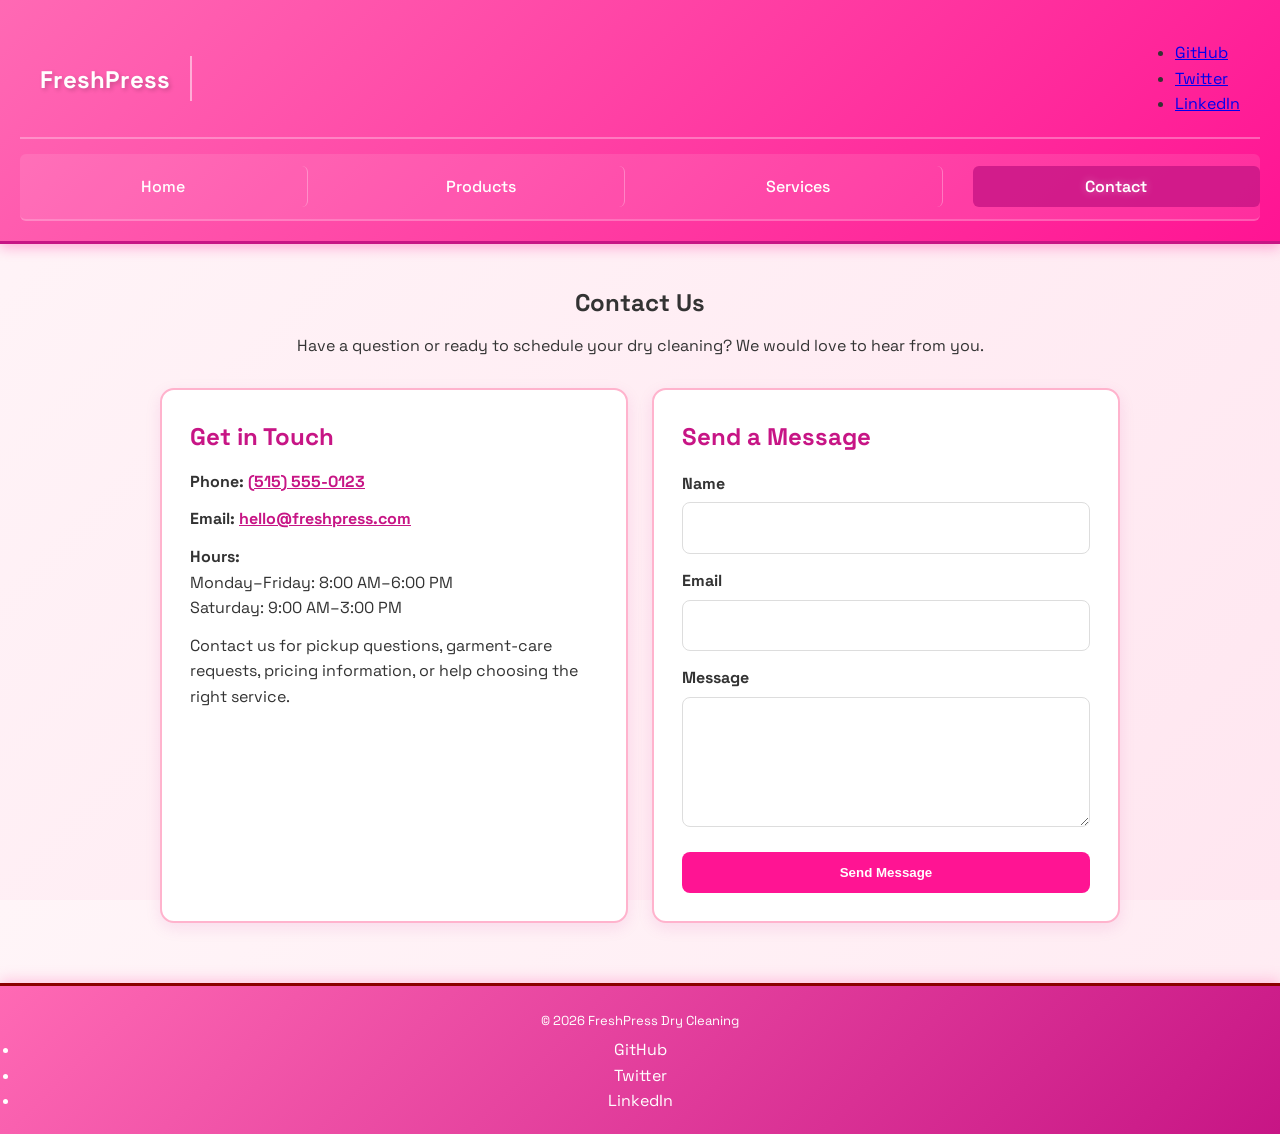
==== contact.html @ e552d2bc "Create Contact Us page" ====
<!DOCTYPE html>
<html lang="en">
<head>
  <meta charset="UTF-8" />
  <meta name="viewport" content="width=device-width, initial-scale=1.0" />
  <title>Contact Us | FreshPress Dry Cleaning</title>
  <meta name="description" content="Contact FreshPress Dry Cleaning for questions, service requests, and pickup scheduling." />
  <link rel="preconnect" href="https://fonts.googleapis.com">
  <link rel="preconnect" href="https://fonts.gstatic.com" crossorigin>
  <link href="https://fonts.googleapis.com/css2?family=Space+Grotesk:wght@400;500;700&display=swap" rel="stylesheet">
  <link rel="stylesheet" href="styles.css" />
  <style>
    .contact-page { max-width: 1000px; margin: 0 auto; padding: 40px 20px 60px; }
    .contact-intro { text-align: center; margin-bottom: 30px; }
    .contact-intro h1 { margin-bottom: 10px; }
    .contact-grid { display: grid; grid-template-columns: 1fr 1fr; gap: 24px; }
    .contact-card { background: #fff; border: 2px solid #ffb3cd; border-radius: 14px; padding: 28px; box-shadow: 0 5px 16px rgba(199,21,133,.10); }
    .contact-card h2 { margin-top: 0; color: #c71585; }
    .contact-card label { display: block; font-weight: 700; margin: 14px 0 6px; }
    .contact-card input, .contact-card textarea { width: 100%; box-sizing: border-box; padding: 12px; border: 1px solid #ddd; border-radius: 8px; font: inherit; }
    .contact-card textarea { min-height: 130px; resize: vertical; }
    .contact-card button { margin-top: 18px; width: 100%; padding: 13px; border: 0; border-radius: 8px; background: #ff1493; color: #fff; font-weight: 700; cursor: pointer; }
    .contact-details p { margin: 12px 0; }
    .contact-details a { color: #c71585; font-weight: 700; }
    @media (max-width: 700px) { .contact-grid { grid-template-columns: 1fr; } }
  </style>
</head>
<body>
  <div class="site-wrapper">
    <header class="site-header">
      <div class="header-top">
        <div class="logo"><a href="index.html">FreshPress</a></div>
        <div class="social-links"></div>
      </div>
      <button class="nav-toggle" aria-expanded="false" aria-controls="primary-nav">Menu</button>
      <nav class="primary-nav" id="primary-nav" aria-label="Primary"></nav>
    </header>

    <main class="contact-page">
      <section class="contact-intro">
        <h1>Contact Us</h1>
        <p>Have a question or ready to schedule your dry cleaning? We would love to hear from you.</p>
      </section>

      <div class="contact-grid">
        <section class="contact-card contact-details">
          <h2>Get in Touch</h2>
          <p><strong>Phone:</strong> <a href="tel:+15155550123">(515) 555-0123</a></p>
          <p><strong>Email:</strong> <a href="mailto:hello@freshpress.com">hello@freshpress.com</a></p>
          <p><strong>Hours:</strong><br>Monday–Friday: 8:00 AM–6:00 PM<br>Saturday: 9:00 AM–3:00 PM</p>
          <p>Contact us for pickup questions, garment-care requests, pricing information, or help choosing the right service.</p>
        </section>

        <section class="contact-card">
          <h2>Send a Message</h2>
          <form action="mailto:hello@freshpress.com" method="post" enctype="text/plain">
            <label for="name">Name</label>
            <input id="name" name="Name" type="text" required>

            <label for="email">Email</label>
            <input id="email" name="Email" type="email" required>

            <label for="message">Message</label>
            <textarea id="message" name="Message" required></textarea>

            <button type="submit">Send Message</button>
          </form>
        </section>
      </div>
    </main>

    <footer class="site-footer">
      <p>&copy; <span id="year"></span> FreshPress Dry Cleaning</p>
      <div class="social-links"></div>
    </footer>
  </div>

  <script src="nav.js" defer></script>
  <script>document.getElementById("year").textContent = new Date().getFullYear();</script>
</body>
</html>
---- styles.css ----
/* ==========================================================================
   styles.css — Complete styling with PINK THEME for the layout diagram
   ========================================================================== */

* {
    margin: 0;
    padding: 0;
    box-sizing: border-box;
}

html, body {
    height: 100%;
    font-family: -apple-system, BlinkMacSystemFont, 'Segoe UI', Roboto, Oxygen, Ubuntu, Cantarell, 'Space Grotesk', sans-serif;
    line-height: 1.6;
    color: #333;
}

body {
    display: flex;
    flex-direction: column;
    background: linear-gradient(135deg, #fff5f8 0%, #ffe6f0 100%);
    min-height: 100vh;
}

/* ==========================================================================
   HEADER SECTION (Logo + Infographic + Navigation)
   ========================================================================== */

.header {
    background: linear-gradient(135deg, #ff69b4 0%, #ff1493 100%);
    border-bottom: 3px solid #c71585;
    box-shadow: 0 4px 12px rgba(255, 20, 147, 0.3);
}

.header-top {
    display: grid;
    grid-template-columns: 200px 1fr;
    gap: 20px;
    padding: 20px;
    border-bottom: 2px solid rgba(255, 255, 255, 0.3);
    align-items: center;
}

.logo {
    font-size: 28px;
    font-weight: 700;
    text-align: center;
    color: #fff;
    border-right: 2px solid rgba(255, 255, 255, 0.5);
    padding-right: 20px;
    text-shadow: 2px 2px 4px rgba(0, 0, 0, 0.2);
}

.infographic-area {
    background-color: rgba(255, 255, 255, 0.95);
    border: 2px solid #fff;
    padding: 15px;
    text-align: center;
    font-size: 14px;
    line-height: 1.5;
    color: #333;
    border-radius: 8px;
    box-shadow: 0 2px 8px rgba(0, 0, 0, 0.1);
}

.primary-nav {
    background: linear-gradient(90deg, rgba(255, 105, 180, 0.9) 0%, rgba(255, 20, 147, 0.9) 100%);
    border-bottom: 2px solid rgba(255, 255, 255, 0.2);
    padding: 0;
}

.primary-nav ul {
    list-style: none;
    display: flex;
    flex-wrap: wrap;
}

.primary-nav li {
    flex: 1;
    min-width: 120px;
    text-align: center;
}

.primary-nav a {
    display: block;
    padding: 14px 15px;
    text-decoration: none;
    color: #fff;
    border-right: 1px solid rgba(255, 255, 255, 0.3);
    transition: all 0.3s ease;
    font-weight: 500;
}

.primary-nav a:hover,
.primary-nav a.active {
    background-color: rgba(199, 21, 133, 0.8);
    font-weight: 600;
    text-shadow: 0 0 8px rgba(255, 255, 255, 0.4);
}

.primary-nav li:last-child a {
    border-right: none;
}

.secondary-nav {
    background: linear-gradient(90deg, rgba(255, 182, 193, 0.9) 0%, rgba(255, 105, 180, 0.9) 100%);
    padding: 0;
}

.secondary-nav ul {
    list-style: none;
    display: flex;
    flex-wrap: wrap;
}

.secondary-nav li {
    flex: 1;
    min-width: 120px;
    text-align: center;
}

.secondary-nav a {
    display: block;
    padding: 12px 15px;
    text-decoration: none;
    color: #fff;
    font-size: 14px;
    border-right: 1px solid rgba(255, 255, 255, 0.3);
    transition: all 0.3s ease;
    font-weight: 500;
}

.secondary-nav a:hover {
    background-color: rgba(255, 20, 147, 0.8);
    transform: translateY(-2px);
}

.secondary-nav li:last-child a {
    border-right: none;
}

/* ==========================================================================
   MAIN LAYOUT CONTAINER (Three-column layout)
   ========================================================================== */

.layout-container {
    display: grid;
    grid-template-columns: 200px 1fr 250px;
    gap: 20px;
    padding: 20px;
    flex: 1;
    max-width: 1400px;
    margin: 0 auto;
    width: 100%;
}

/* LEFT SIDEBAR */
.sidebar-left {
    background: linear-gradient(135deg, #fff 0%, #fff5f8 100%);
    border: 3px solid #ff69b4;
    padding: 15px;
    height: fit-content;
    border-radius: 12px;
    box-shadow: 0 4px 12px rgba(255, 105, 180, 0.2);
}

.sidebar-left h3 {
    font-size: 16px;
    margin-top: 15px;
    margin-bottom: 10px;
    border-bottom: 3px solid #ff69b4;
    padding-bottom: 8px;
    color: #c71585;
    font-weight: 700;
}

.sidebar-left h3:first-child {
    margin-top: 0;
}

.sidebar-left ul {
    list-style: none;
    padding-left: 0;
}

.sidebar-left li {
    margin: 8px 0;
}

.sidebar-left a {
    text-decoration: none;
    color: #ff1493;
    font-size: 14px;
    transition: all 0.3s ease;
    font-weight: 500;
    display: block;
    padding: 6px 8px;
    border-radius: 6px;
}

.sidebar-left a:hover {
    color: #fff;
    background-color: #ff69b4;
    text-decoration: none;
    transform: translateX(4px);
}

/* MAIN CONTENT AREA */
.main-content {
    background: #fff;
    border: 3px solid #ff69b4;
    padding: 30px;
    border-radius: 12px;
    box-shadow: 0 4px 12px rgba(255, 105, 180, 0.15);
}

.hero {
    margin-bottom: 30px;
    border: 3px solid #ff69b4;
    overflow: hidden;
    border-radius: 12px;
    box-shadow: 0 4px 12px rgba(255, 105, 180, 0.2);
}

.hero-image {
    width: 100%;
    height: auto;
    display: block;
}

.content h1 {
    font-size: 28px;
    margin-bottom: 20px;
    color: #c71585;
    font-weight: 700;
}

.content p {
    margin-bottom: 15px;
    text-align: justify;
    line-height: 1.8;
    color: #333;
}

.content p:last-child {
    margin-bottom: 0;
}

/* RIGHT SIDEBAR (Sticky) */
.sidebar-right {
    position: sticky;
    top: 20px;
    height: fit-content;
    background: linear-gradient(135deg, #fff 0%, #fff5f8 100%);
    border: 3px solid #ff69b4;
    padding: 15px;
    border-radius: 12px;
    box-shadow: 0 4px 12px rgba(255, 105, 180, 0.2);
}

.sticky-content h3 {
    font-size: 16px;
    margin-bottom: 15px;
    border-bottom: 3px solid #ff69b4;
    padding-bottom: 8px;
    color: #c71585;
    font-weight: 700;
}

.sticky-section {
    margin-bottom: 15px;
    padding-bottom: 15px;
    border-bottom: 2px solid #ffb6c1;
}

.sticky-section:last-child {
    margin-bottom: 0;
    padding-bottom: 0;
    border-bottom: none;
}

.sticky-section h4 {
    font-size: 13px;
    margin-bottom: 5px;
    color: #ff1493;
    font-weight: 700;
}

.sticky-section p {
    font-size: 12px;
    color: #666;
    line-height: 1.5;
    margin: 0;
}

.social-icons {
    display: flex;
    gap: 8px;
    margin-top: 8px;
}

.social-icon {
    display: inline-flex;
    align-items: center;
    justify-content: center;
    width: 30px;
    height: 30px;
    background: linear-gradient(135deg, #ff69b4 0%, #ff1493 100%);
    color: #fff;
    text-decoration: none;
    border-radius: 6px;
    font-weight: bold;
    font-size: 14px;
    transition: all 0.3s ease;
    border: 2px solid #c71585;
}

.social-icon:hover {
    background: linear-gradient(135deg, #c71585 0%, #8b0000 100%);
    transform: scale(1.1);
    box-shadow: 0 4px 12px rgba(255, 105, 180, 0.4);
}

/* ==========================================================================
   FOOTER
   ========================================================================== */

.footer {
    background: linear-gradient(135deg, #ff69b4 0%, #c71585 100%);
    color: #fff;
    border-top: 3px solid #8b0000;
    padding: 20px;
    text-align: center;
    margin-top: auto;
    box-shadow: 0 -4px 12px rgba(255, 105, 180, 0.3);
}

.footer-content {
    max-width: 1400px;
    margin: 0 auto;
}

.footer-content p {
    margin: 8px 0;
    font-size: 13px;
}

.footer-links {
    margin: 12px 0;
    font-size: 13px;
    color: #fff;
}

.footer-links a {
    color: #fff;
    text-decoration: none;
    transition: all 0.3s ease;
    font-weight: 500;
}

.footer-links a:hover {
    color: #ffb6c1;
    text-decoration: underline;
}

.footer-content a[href^="mailto:"] {
    color: #fff;
    text-decoration: none;
    transition: all 0.3s ease;
}

.footer-content a[href^="mailto:"]:hover {
    color: #ffb6c1;
}

/* ==========================================================================
   PRODUCT PAGE STYLES
   ========================================================================== */

.site-wrapper {
    min-height: 100vh;
    display: flex;
    flex-direction: column;
    background: linear-gradient(135deg, #fff5f8 0%, #ffe6f0 100%);
}

.site-header {
    background: linear-gradient(135deg, #ff69b4 0%, #ff1493 100%);
    padding: 20px;
    border-bottom: 3px solid #c71585;
    box-shadow: 0 4px 12px rgba(255, 20, 147, 0.3);
}

.header-top {
    display: flex;
    justify-content: space-between;
    align-items: center;
    margin-bottom: 15px;
}

.logo a {
    color: #fff;
    text-decoration: none;
    font-weight: 700;
    font-size: 24px;
    transition: all 0.3s ease;
}

.logo a:hover {
    text-shadow: 0 0 12px rgba(255, 255, 255, 0.6);
}

.nav-toggle {
    background: rgba(255, 255, 255, 0.2);
    color: #fff;
    border: 2px solid #fff;
    padding: 8px 16px;
    border-radius: 6px;
    cursor: pointer;
    font-weight: 600;
    display: none;
    transition: all 0.3s ease;
}

.nav-toggle:hover {
    background: rgba(255, 255, 255, 0.3);
}

.primary-nav {
    background: rgba(255, 255, 255, 0.1);
    padding: 12px 0;
    border-radius: 6px;
}

.primary-nav ul {
    list-style: none;
    display: flex;
    justify-content: center;
    gap: 30px;
    flex-wrap: wrap;
}

.primary-nav a {
    color: #fff;
    text-decoration: none;
    font-weight: 500;
    transition: all 0.3s ease;
    padding: 8px 12px;
    border-radius: 6px;
}

.primary-nav a:hover,
.primary-nav a.active {
    background: rgba(199, 21, 133, 0.8);
    text-shadow: 0 0 8px rgba(255, 255, 255, 0.4);
}

.page-intro {
    text-align: center;
    padding: 40px 20px;
    background: linear-gradient(135deg, rgba(255, 105, 180, 0.05) 0%, rgba(255, 182, 193, 0.05) 100%);
}

.page-intro h1 {
    font-size: 36px;
    color: #c71585;
    margin-bottom: 15px;
    font-weight: 700;
}

.page-intro p {
    font-size: 16px;
    color: #666;
    max-width: 600px;
    margin: 0 auto;
}

.product-filters {
    display: flex;
    justify-content: center;
    gap: 12px;
    padding: 20px;
    flex-wrap: wrap;
}

.product-filters button {
    padding: 10px 20px;
    border: 2px solid #ff69b4;
    background: #fff;
    color: #ff69b4;
    border-radius: 25px;
    cursor: pointer;
    font-weight: 600;
    transition: all 0.3s ease;
}

.product-filters button:hover,
.product-filters button.active {
    background: linear-gradient(135deg, #ff69b4 0%, #ff1493 100%);
    color: #fff;
    box-shadow: 0 4px 12px rgba(255, 105, 180, 0.3);
    transform: translateY(-2px);
}

.product-grid {
    display: grid;
    grid-template-columns: repeat(auto-fill, minmax(250px, 1fr));
    gap: 20px;
    padding: 20px;
    flex: 1;
    max-width: 1200px;
    margin: 0 auto;
    width: 100%;
}

.product-card {
    background: #fff;
    border: 2px solid #ffb6c1;
    border-radius: 12px;
    overflow: hidden;
    transition: all 0.3s ease;
    box-shadow: 0 2px 8px rgba(255, 105, 180, 0.1);
    display: flex;
    flex-direction: column;
}

.product-card:hover {
    border-color: #ff69b4;
    transform: translateY(-8px);
    box-shadow: 0 8px 20px rgba(255, 105, 180, 0.25);
}

.product-image {
    width: 100%;
    height: 250px;
    overflow: hidden;
    background: linear-gradient(135deg, #fff5f8 0%, #ffe6f0 100%);
    display: flex;
    align-items: center;
    justify-content: center;
}

.product-image img {
    width: 100%;
    height: 100%;
    object-fit: cover;
    transition: transform 0.3s ease;
}

.product-card:hover .product-image img {
    transform: scale(1.05);
}

.product-info {
    padding: 15px;
    flex: 1;
}

.product-name {
    font-size: 16px;
    font-weight: 700;
    color: #c71585;
    margin-bottom: 5px;
}

.product-meta {
    font-size: 12px;
    color: #999;
    margin-bottom: 10px;
}

.product-price {
    font-size: 18px;
    font-weight: 700;
    color: #ff1493;
}

.product-actions {
    padding: 0 15px 15px 15px;
}

.product-actions button {
    width: 100%;
    padding: 12px;
    background: linear-gradient(135deg, #ff69b4 0%, #ff1493 100%);
    color: #fff;
    border: none;
    border-radius: 8px;
    font-weight: 600;
    cursor: pointer;
    transition: all 0.3s ease;
    border: 2px solid #c71585;
}

.product-actions button:hover {
    background: linear-gradient(135deg, #c71585 0%, #8b0000 100%);
    transform: translateY(-2px);
    box-shadow: 0 4px 12px rgba(255, 105, 180, 0.3);
}

.site-footer {
    background: linear-gradient(135deg, #ff69b4 0%, #c71585 100%);
    color: #fff;
    text-align: center;
    padding: 20px;
    border-top: 3px solid #8b0000;
    box-shadow: 0 -4px 12px rgba(255, 105, 180, 0.3);
    margin-top: auto;
}

.site-footer p {
    margin: 5px 0;
    font-size: 13px;
}

.site-footer a {
    color: #fff;
    text-decoration: none;
    transition: all 0.3s ease;
}

.site-footer a:hover {
    color: #ffb6c1;
}

/* ==========================================================================
   RESPONSIVE DESIGN
   ========================================================================== */

@media (max-width: 1024px) {
    .layout-container {
        grid-template-columns: 1fr;
        gap: 15px;
    }
    
    .sidebar-left {
        display: grid;
        grid-template-columns: 1fr 1fr;
        gap: 15px;
        height: auto;
    }
    
    .sidebar-right {
        position: static;
        grid-column: 1;
    }
    
    .product-grid {
        grid-template-columns: repeat(auto-fill, minmax(200px, 1fr));
    }
}

@media (max-width: 768px) {
    .header-top {
        grid-template-columns: 1fr;
        text-align: center;
    }
    
    .logo {
        border-right: none;
        border-bottom: 2px solid rgba(255, 255, 255, 0.3);
        padding-right: 0;
        padding-bottom: 15px;
    }
    
    .primary-nav ul,
    .secondary-nav ul {
        flex-direction: column;
    }
    
    .primary-nav li,
    .secondary-nav li {
        flex: none;
        min-width: auto;
        text-align: center;
    }
    
    .primary-nav a,
    .secondary-nav a {
        border-right: none;
        border-bottom: 1px solid rgba(255, 255, 255, 0.2);
    }
    
    .primary-nav li:last-child a,
    .secondary-nav li:last-child a {
        border-bottom: none;
    }
    
    .layout-container {
        grid-template-columns: 1fr;
        padding: 10px;
    }
    
    .sidebar-left {
        grid-template-columns: 1fr;
        order: 2;
    }
    
    .main-content {
        order: 1;
        padding: 15px;
    }
    
    .sidebar-right {
        order: 3;
    }
    
    .content h1 {
        font-size: 22px;
    }
    
    .footer-content p {
        font-size: 12px;
    }
    
    .nav-toggle {
        display: block;
    }
    
    .primary-nav {
        display: none;
    }
    
    .primary-nav.open {
        display: block;
        width: 100%;
        margin-top: 10px;
    }
    
    .page-intro h1 {
        font-size: 28px;
    }
    
    .product-grid {
        grid-template-columns: repeat(auto-fill, minmax(150px, 1fr));
        gap: 15px;
        padding: 15px;
    }
    
    .product-image {
        height: 180px;
    }
}

@media (max-width: 480px) {
    .logo {
        font-size: 22px;
    }
    
    .content h1 {
        font-size: 20px;
    }
    
    .sidebar-right {
        padding: 10px;
    }
    
    .sticky-section {
        margin-bottom: 10px;
        padding-bottom: 10px;
    }
    
    .product-filters {
        gap: 8px;
        padding: 15px;
    }
    
    .product-filters button {
        padding: 8px 15px;
        font-size: 12px;
    }
    
    .page-intro {
        padding: 20px 15px;
    }
    
    .page-intro h1 {
        font-size: 24px;
    }
    
    .product-grid {
        grid-template-columns: repeat(auto-fill, minmax(120px, 1fr));
    }
}
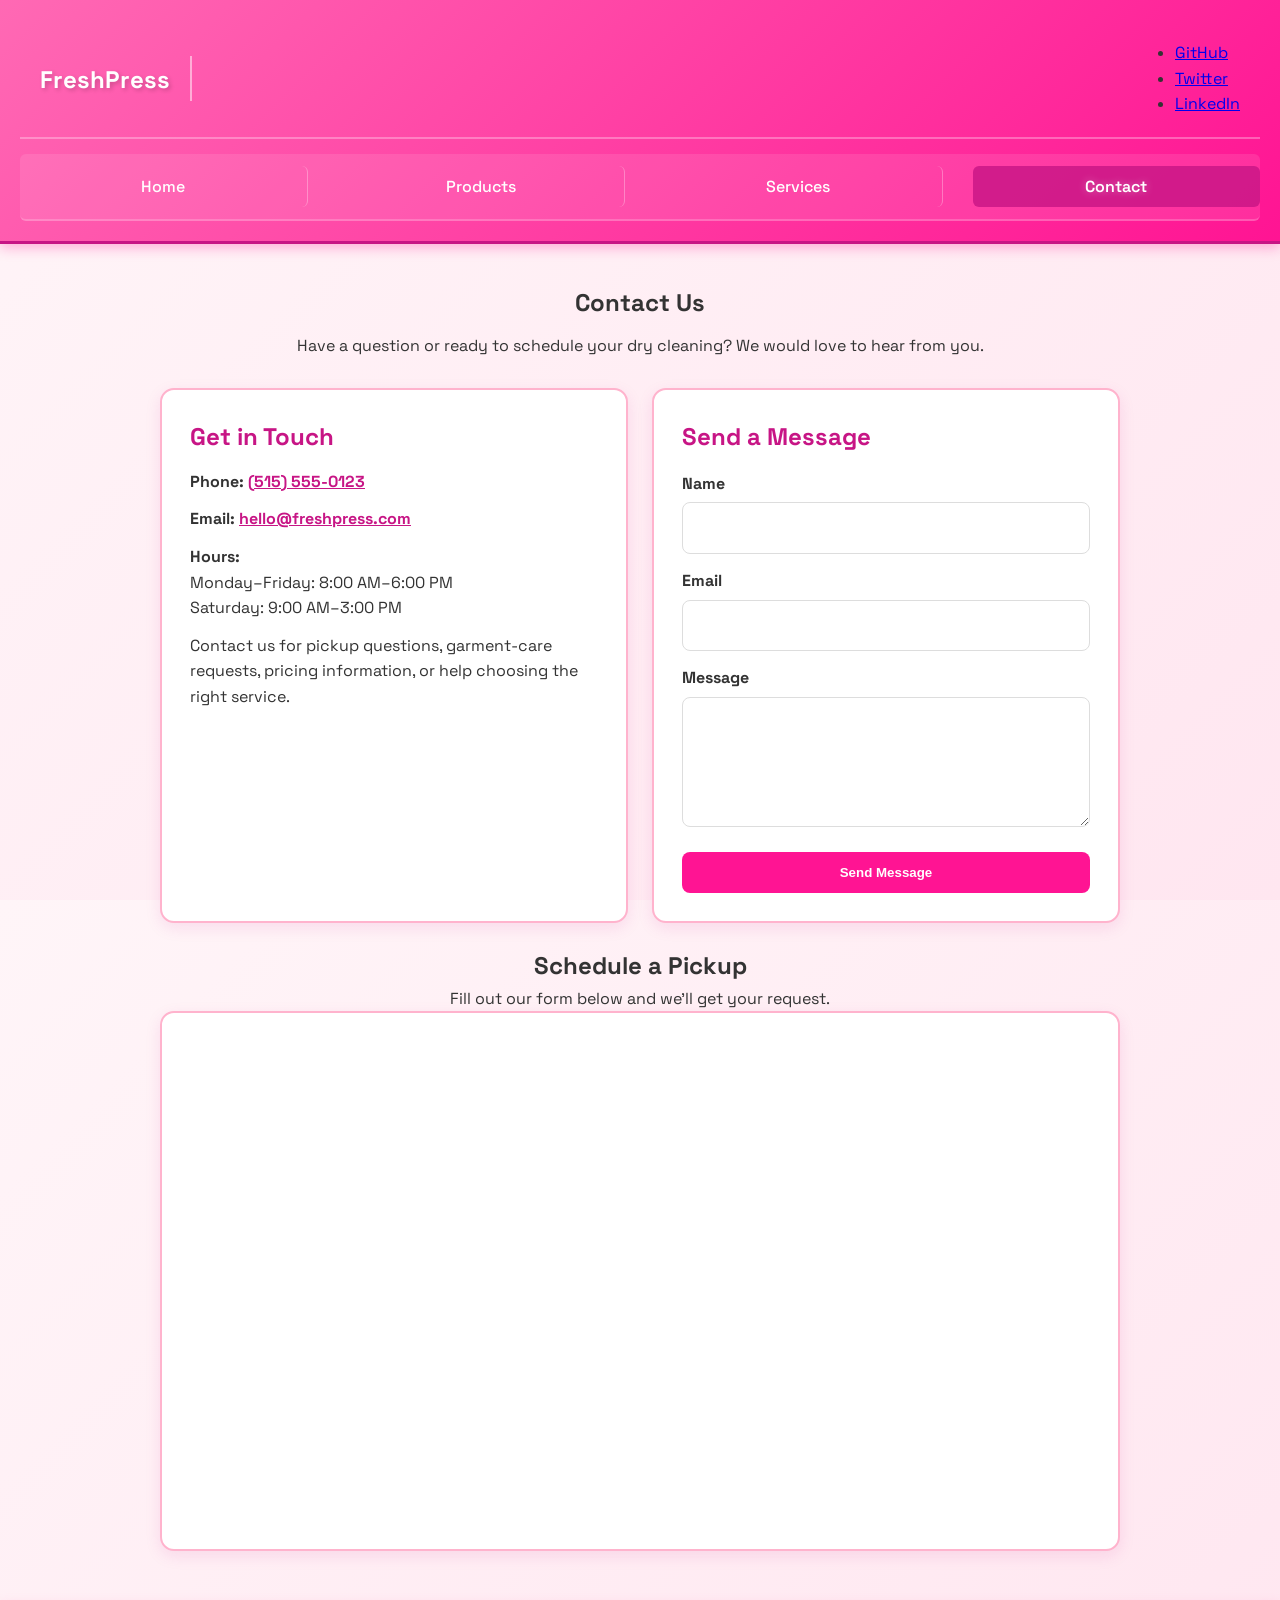
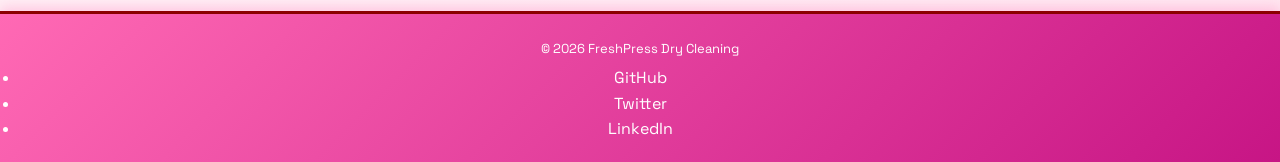
==== commit 9a7922ef: "Add Google Form to Contact Us page" ====
--- a/contact.html
+++ b/contact.html
@@ -22,7 +22,13 @@
     .contact-card button { margin-top: 18px; width: 100%; padding: 13px; border: 0; border-radius: 8px; background: #ff1493; color: #fff; font-weight: 700; cursor: pointer; }
     .contact-details p { margin: 12px 0; }
     .contact-details a { color: #c71585; font-weight: 700; }
-    @media (max-width: 700px) { .contact-grid { grid-template-columns: 1fr; } }
+    .form-section { margin-top: 24px; text-align: center; }
+    .google-form-wrapper { background: #fff; border: 2px solid #ffb3cd; border-radius: 14px; padding: 12px; box-shadow: 0 5px 16px rgba(199,21,133,.10); overflow: hidden; }
+    .google-form-wrapper iframe { display: block; width: 100%; max-width: 640px; min-height: 512px; height: 512px; margin: 0 auto; border: 0; }
+    @media (max-width: 700px) {
+      .contact-grid { grid-template-columns: 1fr; }
+      .google-form-wrapper iframe { min-height: 650px; height: 650px; }
+    }
   </style>
 </head>
 <body>
@@ -67,6 +73,14 @@
           </form>
         </section>
       </div>
+
+      <section class="form-section">
+        <h2>Schedule a Pickup</h2>
+        <p>Fill out our form below and we’ll get your request.</p>
+        <div class="google-form-wrapper">
+          <iframe src="https://docs.google.com/forms/d/e/1FAIpQLSfrMKDJb1YNPqmrEz-XPFGwywV2jFuWa5OWKf32cg-l-UK33A/viewform?embedded=true" width="640" height="512" frameborder="0" marginheight="0" marginwidth="0">Loading…</iframe>
+        </div>
+      </section>
     </main>
 
     <footer class="site-footer">
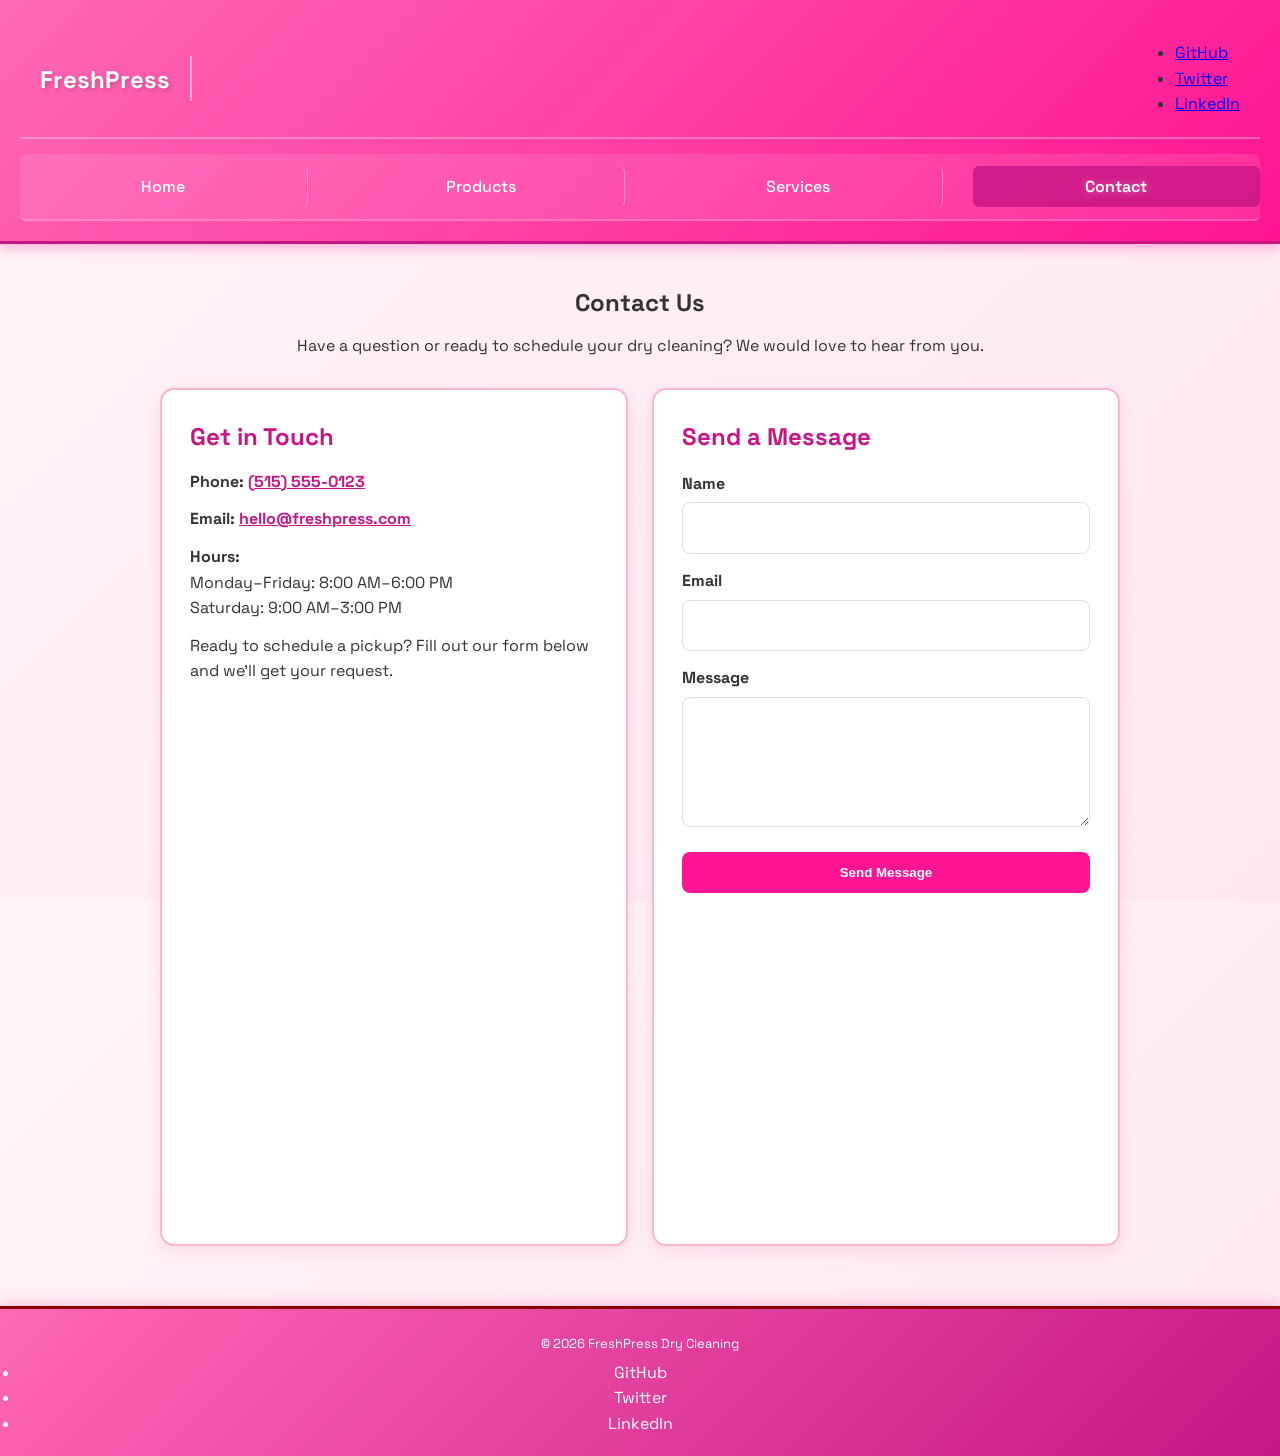
==== commit cddade63: "Move Google Form into Get in Touch section" ====
--- a/contact.html
+++ b/contact.html
@@ -22,8 +22,7 @@
     .contact-card button { margin-top: 18px; width: 100%; padding: 13px; border: 0; border-radius: 8px; background: #ff1493; color: #fff; font-weight: 700; cursor: pointer; }
     .contact-details p { margin: 12px 0; }
     .contact-details a { color: #c71585; font-weight: 700; }
-    .form-section { margin-top: 24px; text-align: center; }
-    .google-form-wrapper { background: #fff; border: 2px solid #ffb3cd; border-radius: 14px; padding: 12px; box-shadow: 0 5px 16px rgba(199,21,133,.10); overflow: hidden; }
+    .google-form-wrapper { background: #fff; border-radius: 10px; margin-top: 20px; overflow: hidden; }
     .google-form-wrapper iframe { display: block; width: 100%; max-width: 640px; min-height: 512px; height: 512px; margin: 0 auto; border: 0; }
     @media (max-width: 700px) {
       .contact-grid { grid-template-columns: 1fr; }
@@ -54,7 +53,10 @@
           <p><strong>Phone:</strong> <a href="tel:+15155550123">(515) 555-0123</a></p>
           <p><strong>Email:</strong> <a href="mailto:hello@freshpress.com">hello@freshpress.com</a></p>
           <p><strong>Hours:</strong><br>Monday–Friday: 8:00 AM–6:00 PM<br>Saturday: 9:00 AM–3:00 PM</p>
-          <p>Contact us for pickup questions, garment-care requests, pricing information, or help choosing the right service.</p>
+          <p>Ready to schedule a pickup? Fill out our form below and we'll get your request.</p>
+          <div class="google-form-wrapper">
+            <iframe src="https://docs.google.com/forms/d/e/1FAIpQLSfrMKDJb1YNPqmrEz-XPFGwywV2jFuWa5OWKf32cg-l-UK33A/viewform?embedded=true" width="640" height="512" frameborder="0" marginheight="0" marginwidth="0">Loading…</iframe>
+          </div>
         </section>
 
         <section class="contact-card">
@@ -73,14 +75,6 @@
           </form>
         </section>
       </div>
-
-      <section class="form-section">
-        <h2>Schedule a Pickup</h2>
-        <p>Fill out our form below and we’ll get your request.</p>
-        <div class="google-form-wrapper">
-          <iframe src="https://docs.google.com/forms/d/e/1FAIpQLSfrMKDJb1YNPqmrEz-XPFGwywV2jFuWa5OWKf32cg-l-UK33A/viewform?embedded=true" width="640" height="512" frameborder="0" marginheight="0" marginwidth="0">Loading…</iframe>
-        </div>
-      </section>
     </main>
 
     <footer class="site-footer">
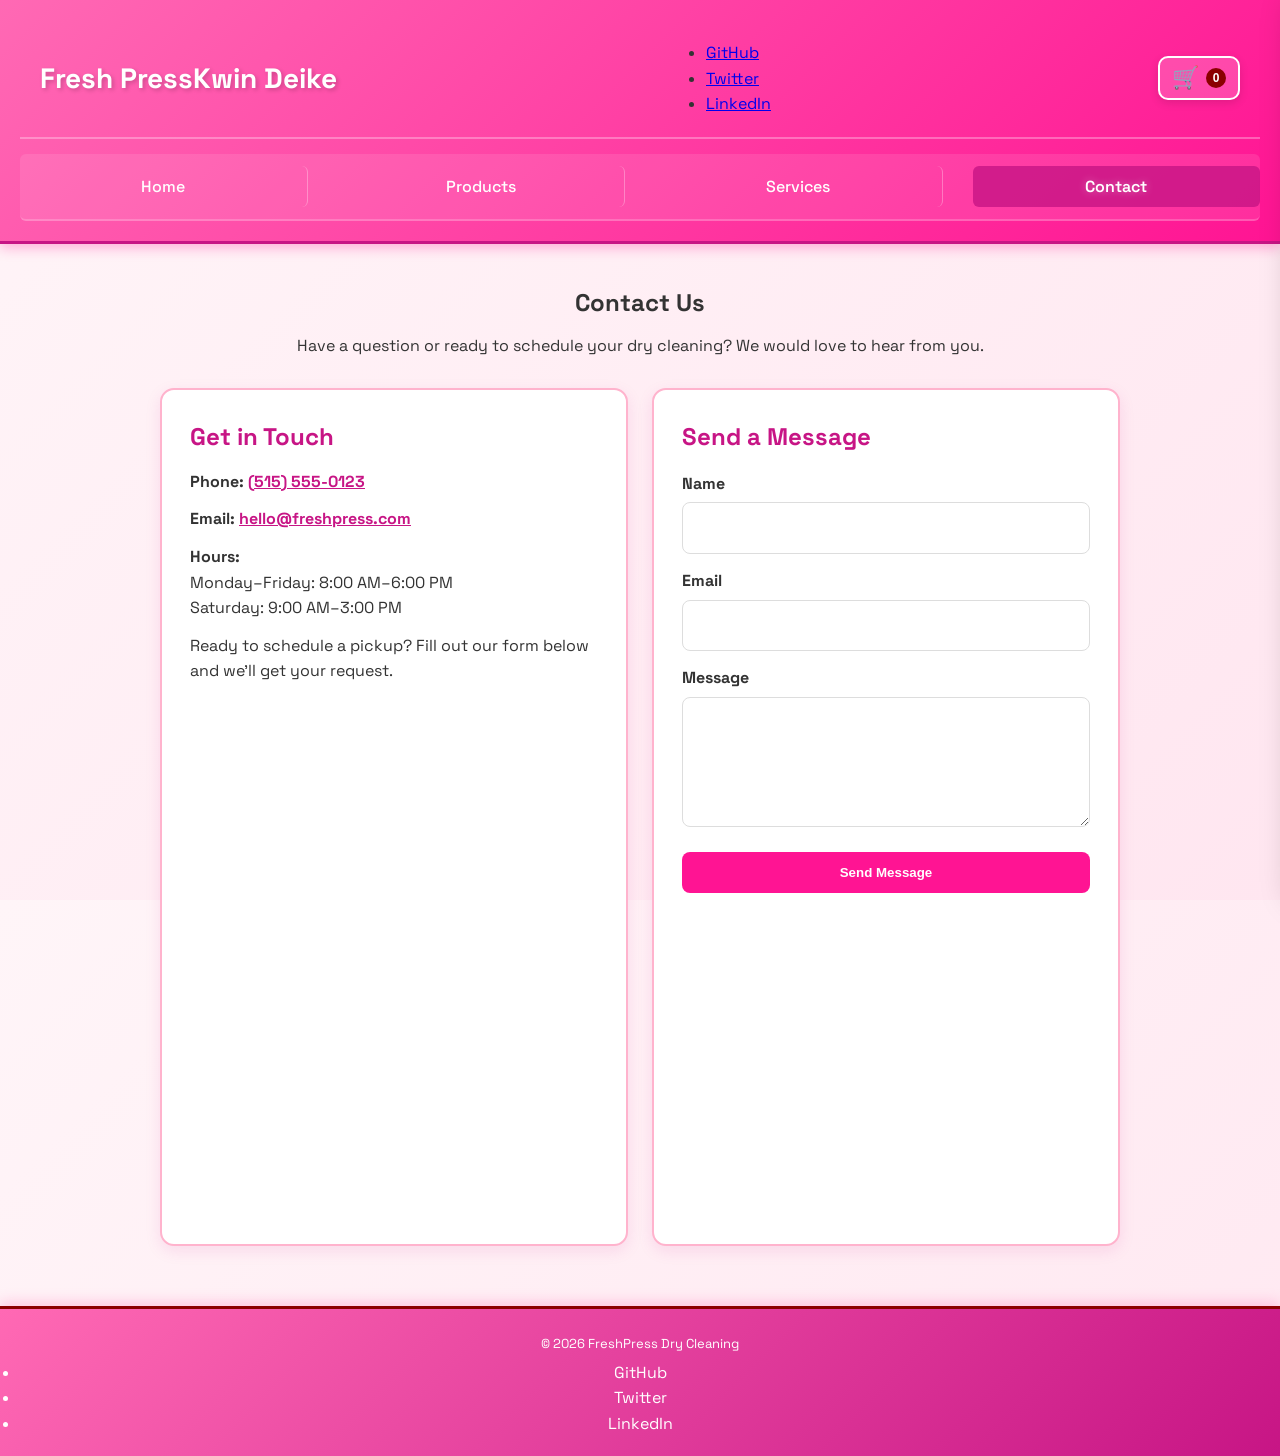
==== commit 9a3adc44: "Update contact header branding to Fresh Press" ====
--- a/contact.html
+++ b/contact.html
@@ -34,7 +34,7 @@
   <div class="site-wrapper">
     <header class="site-header">
       <div class="header-top">
-        <div class="logo"><a href="index.html">FreshPress</a></div>
+        <div class="logo"><a href="index.html">Fresh Press</a></div>
         <div class="social-links"></div>
       </div>
       <button class="nav-toggle" aria-expanded="false" aria-controls="primary-nav">Menu</button>
@@ -55,7 +55,7 @@
           <p><strong>Hours:</strong><br>Monday–Friday: 8:00 AM–6:00 PM<br>Saturday: 9:00 AM–3:00 PM</p>
           <p>Ready to schedule a pickup? Fill out our form below and we'll get your request.</p>
           <div class="google-form-wrapper">
-            <iframe src="https://docs.google.com/forms/d/e/1FAIpQLSfrMKDJb1YNPqmrEz-XPFGwywV2jFuWa5OWKf32cg-l-UK33A/viewform?embedded=true" width="640" height="512" frameborder="0" marginheight="0" marginwidth="0">Loading…</iframe>
+            <iframe src="https://docs.google.com/forms/d/e/1FAIpQLSfrMKDJb1YNPqmrEz-XPFGwyv2JFuWa5OWKf32cg-l-UK33A/viewform?embedded=true" width="640" height="512" frameborder="0" marginheight="0" marginwidth="0">Loading…</iframe>
           </div>
         </section>
 
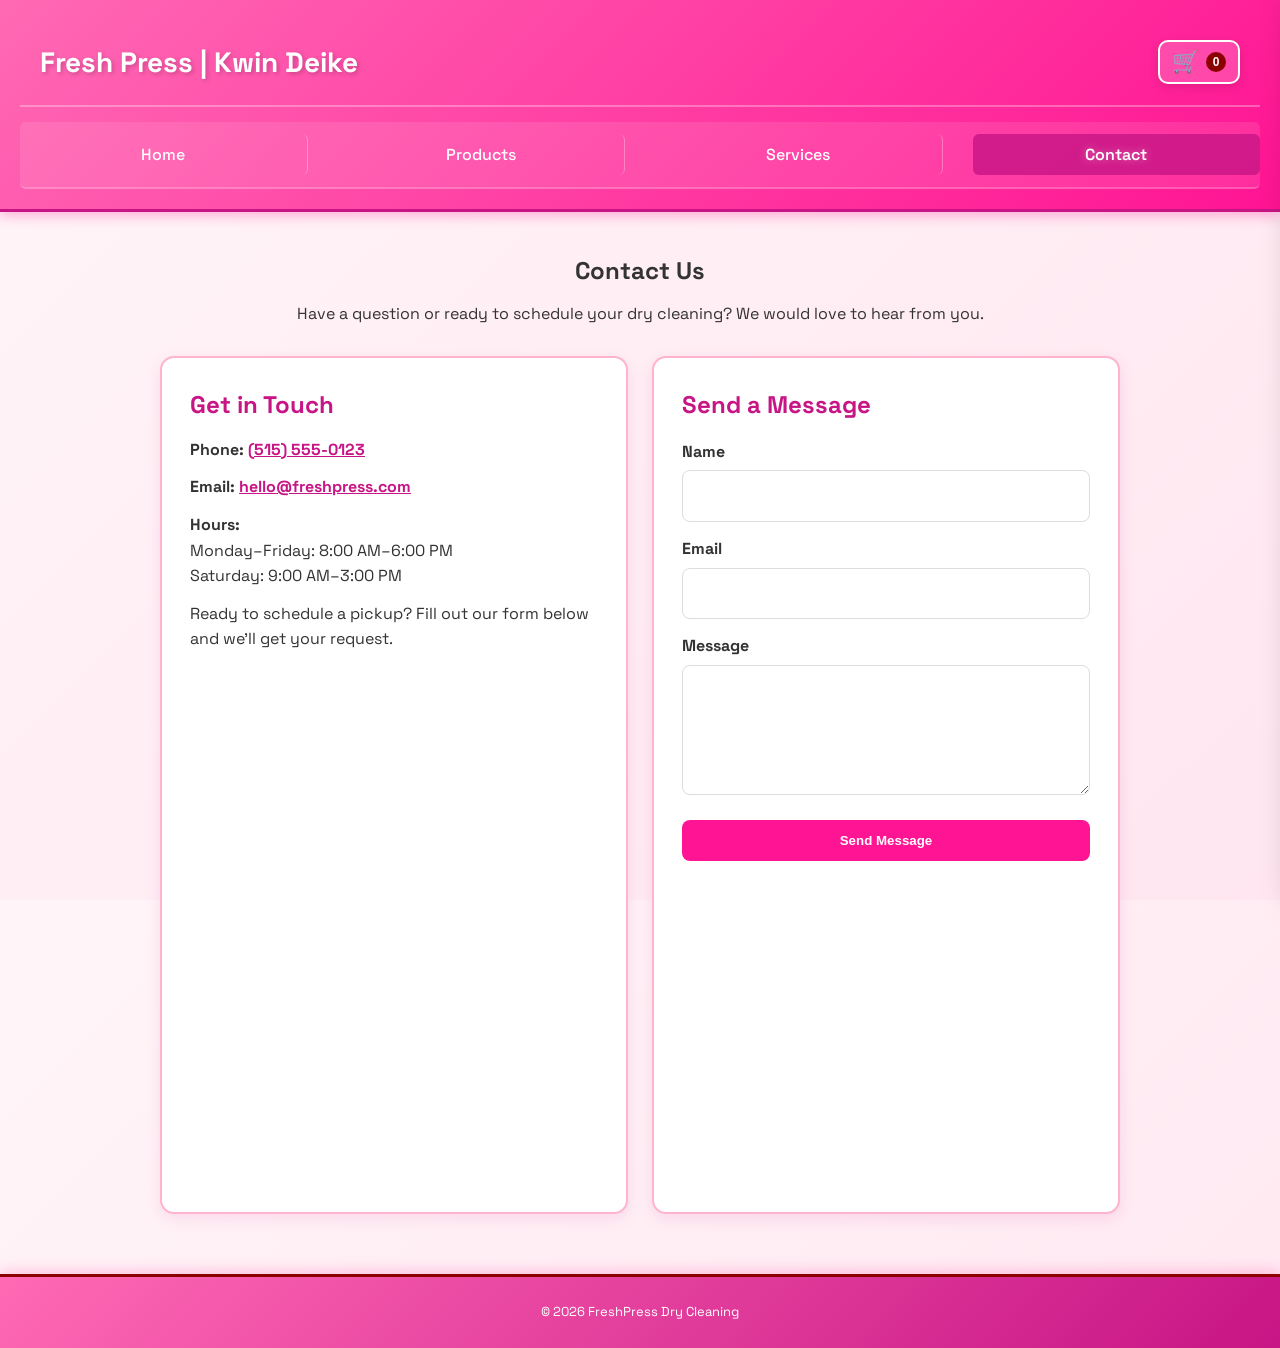
==== commit 6886dffc: "Update Contact Us Google Form iframe link" ====
--- a/contact.html
+++ b/contact.html
@@ -55,7 +55,7 @@
           <p><strong>Hours:</strong><br>Monday–Friday: 8:00 AM–6:00 PM<br>Saturday: 9:00 AM–3:00 PM</p>
           <p>Ready to schedule a pickup? Fill out our form below and we'll get your request.</p>
           <div class="google-form-wrapper">
-            <iframe src="https://docs.google.com/forms/d/e/1FAIpQLSfrMKDJb1YNPqmrEz-XPFGwyv2JFuWa5OWKf32cg-l-UK33A/viewform?embedded=true" width="640" height="512" frameborder="0" marginheight="0" marginwidth="0">Loading…</iframe>
+            <iframe src="https://docs.google.com/forms/d/e/1FAIpQLSfrMKDJb1YNPqmrEz-XPFGwywV2jFuWa5OWKf32cg-l-UK33A/viewform?usp=dialog" width="640" height="512" frameborder="0" marginheight="0" marginwidth="0">Loading…</iframe>
           </div>
         </section>
 
